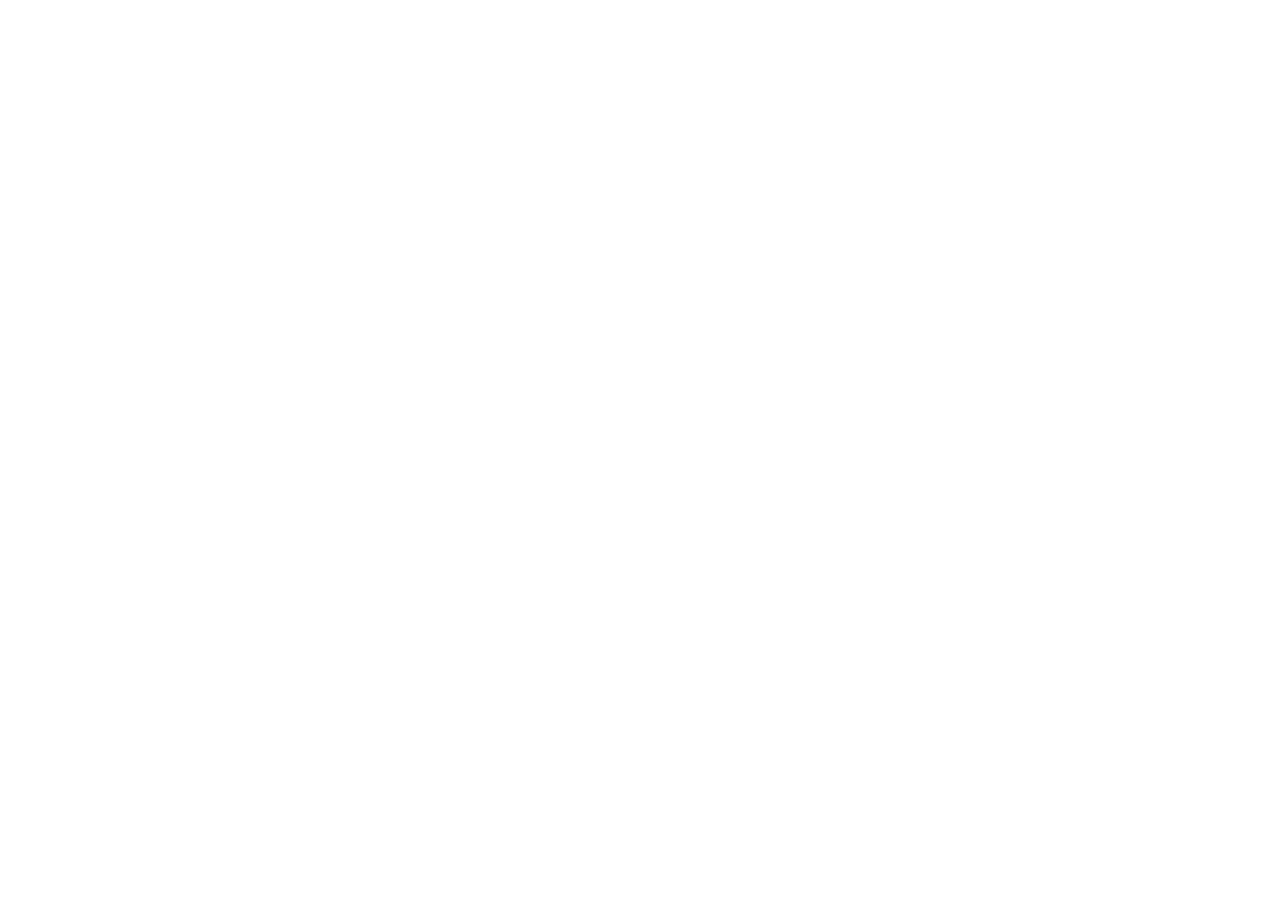
==== index.html @ c47c5070 "Create index.html" ====
<!DOCTYPE html>
<html lang="pt-br
">
<head>
    <meta charset="UTF-8">
    <meta http-equiv="X-UA-Compatible" content="IE=edge">
    <meta name="viewport" content="width=device-width, initial-scale=1.0">
    <title>projeto de redes sociais</title>
    <link rel="shortcut icon" href="favicon.ico" type="image/x-icon">
</head>
<body>
    
</body>
</html>
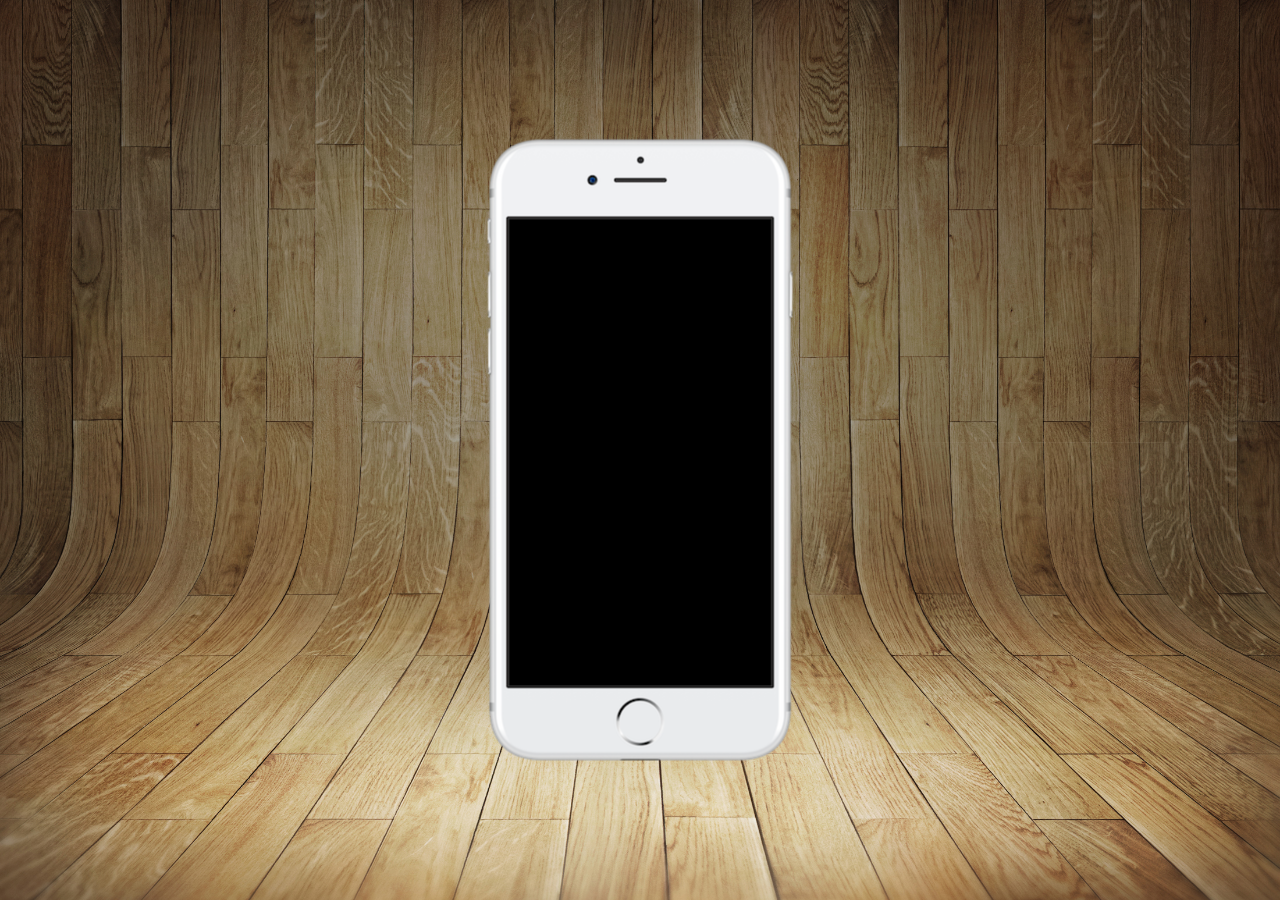
==== commit 5f797de3: "iniciado projeto-social" ====
--- a/index.html
+++ b/index.html
@@ -7,8 +7,17 @@
     <meta name="viewport" content="width=device-width, initial-scale=1.0">
     <title>projeto de redes sociais</title>
     <link rel="shortcut icon" href="favicon.ico" type="image/x-icon">
+    <link rel="stylesheet" href="estilos/style.css">
 </head>
 <body>
-    
+    <main>
+        <section id="telefone">
+
+        </section>
+        <section id="redes-sociais">
+
+
+        </section>
+    </main>
 </body>
 </html>--- a/estilos/style.css
+++ b/estilos/style.css
@@ -0,0 +1,34 @@
+@charset "UTF-8";
+
+*{
+    margin: 0px;
+    padding: 0px;
+    font-family: Arial, Helvetica, sans-serif;
+}
+
+html, body{
+    height: 100vh;
+    width: 100vw;
+    background-color: black;
+}
+body{
+    background: url(../imagens/fundo-madeira.jpg) no-repeat top center;
+    background-size: cover;
+    background-attachment: fixed
+}
+
+main{
+    height: 100vh;
+    position: relative;
+}
+
+section#telefone{
+    position: absolute;
+    top: 50%;
+    left: 50%;
+    transform: translate(-50%, -50%);
+
+    height: 627px;
+    width: 311px;
+    background: url(../imagens/frame-iphone.png) no-repeat;
+}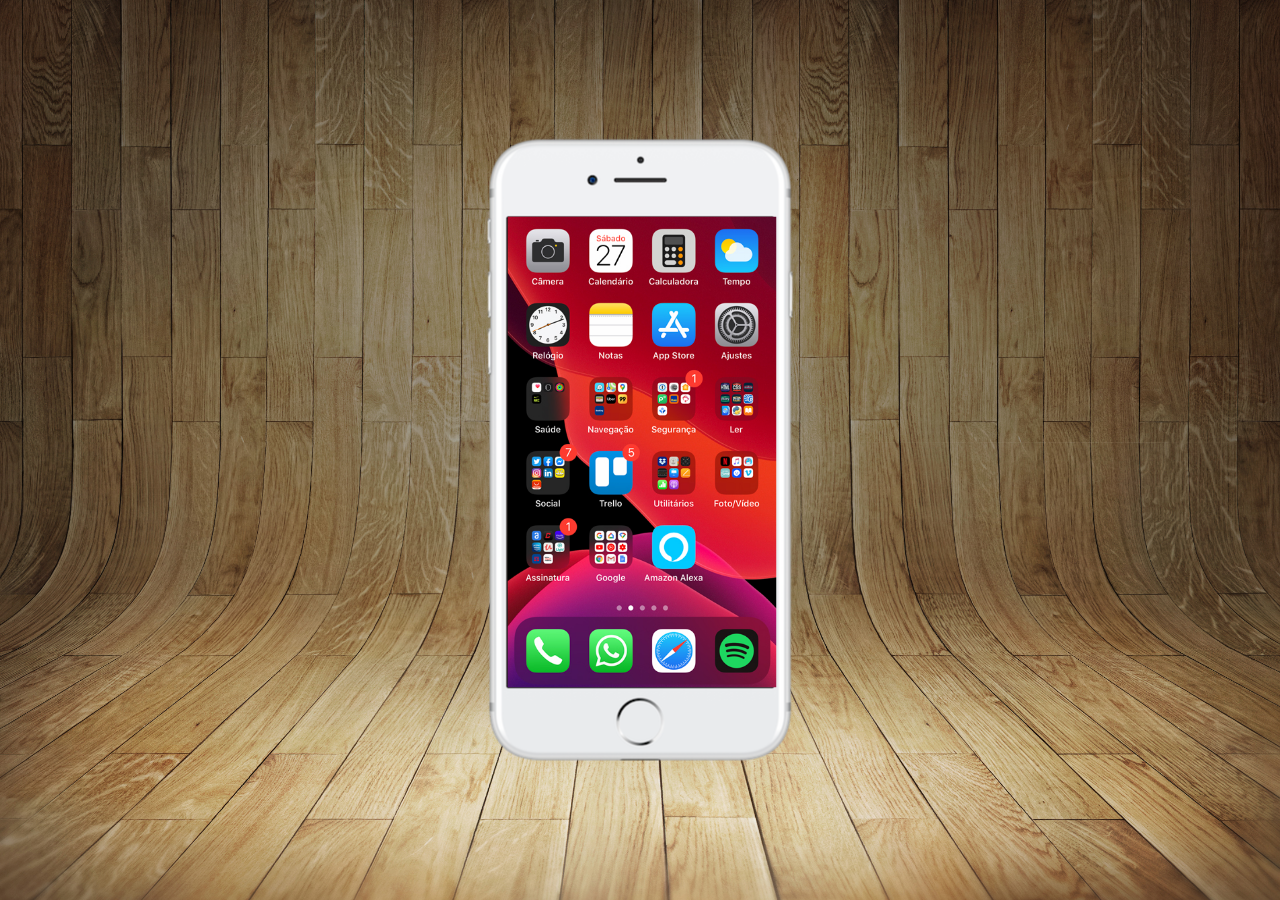
==== commit 40728a8e: "criei a tela home" ====
--- a/index.html
+++ b/index.html
@@ -12,6 +12,7 @@
 <body>
     <main>
         <section id="telefone">
+            <iframe src="home.html" name="tela" id="tela" frameborder="0"></iframe>
 
         </section>
         <section id="redes-sociais">
--- a/estilos/style.css
+++ b/estilos/style.css
@@ -31,4 +31,12 @@
     height: 627px;
     width: 311px;
     background: url(../imagens/frame-iphone.png) no-repeat;
+}
+
+iframe#tela{
+    position: relative;
+    top: 80px;
+    left: 23px;
+    width: 269px;
+    height: 471px;
 }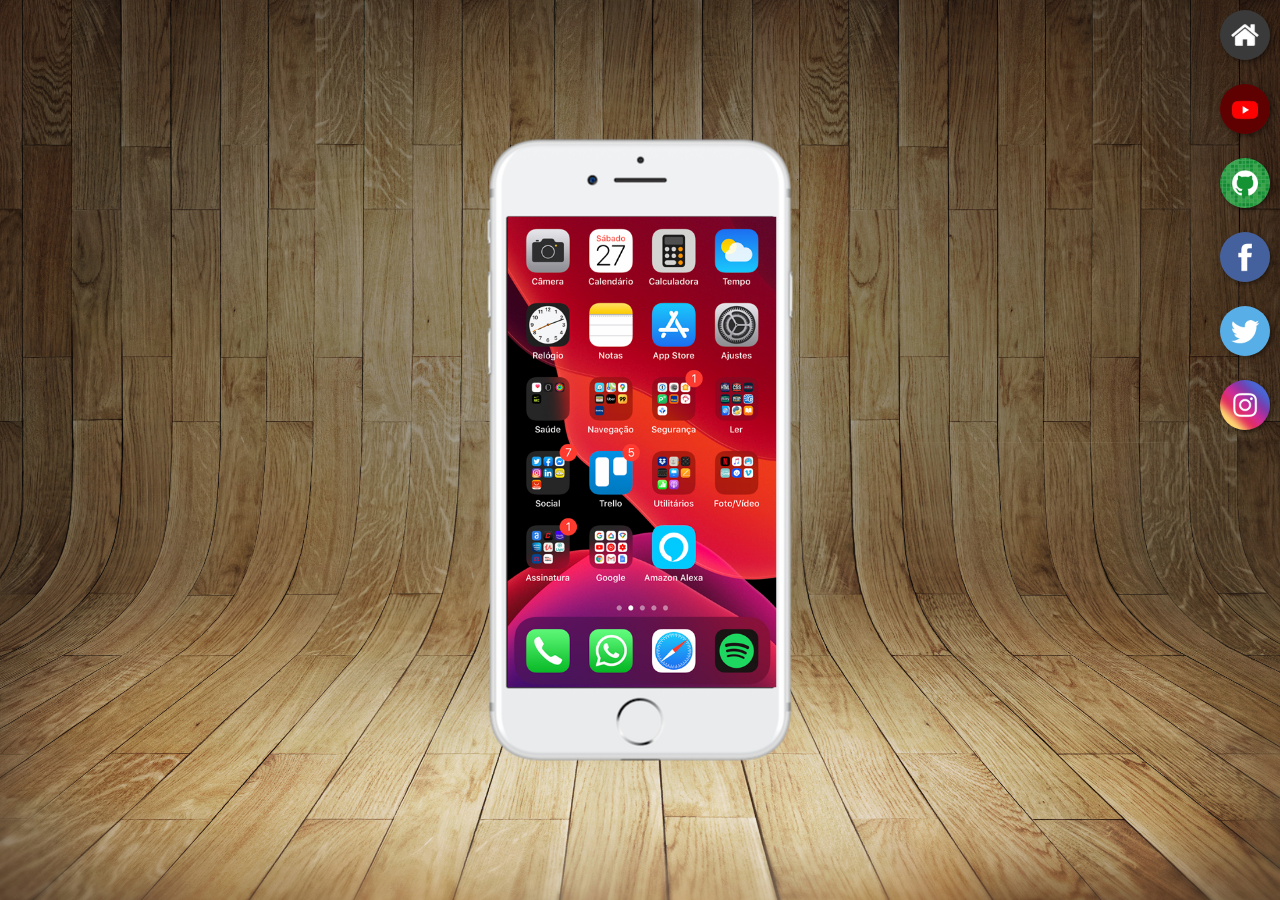
==== commit 31ffd6c2: "criei botoes na lateral" ====
--- a/index.html
+++ b/index.html
@@ -16,7 +16,12 @@
 
         </section>
         <section id="redes-sociais">
-
+            <a href="#" target="tela"><img src="imagens/logo-home.jpg" alt="home"></a> <br>
+            <a href="#" target="tela"> <img src="imagens/logo-youtube.jpg" alt="youtube"></a> <br>
+            <a href="#" target="tela">  <img src="imagens/logo-github.jpg" alt="github"></a> <br>
+            <a href="#" target="tela"> <img src="imagens/logo-facebook.jpg" alt="facebook"></a> <br>
+            <a href="#" target="tela"><img src="imagens/logo-twitter.jpg" alt="twitter"></a> <br>
+            <a href="#" target="tela"><img src="imagens/logo-instagram.jpg" alt="instagram"></a>
 
         </section>
     </main>
--- a/estilos/style.css
+++ b/estilos/style.css
@@ -39,4 +39,20 @@
     left: 23px;
     width: 269px;
     height: 471px;
-}+}
+
+section#redes-sociais img{
+    width: 50px;
+    margin: 10px;
+    border-radius: 50%;
+    box-shadow: 2px 2px 5px rgba(0, 0, 0, 0.459);
+
+}
+section#redes-sociais{
+    text-align: right;
+}
+section#redes-sociais img:hover {
+    border: 2px solid rgba(255, 255, 255, 0.692);
+    transform: translate(-3px, -3px);
+    box-shadow: 5px 5px 10px rgba(0, 0, 0, 0.616);
+    transition: transform 0.4s, border 0.5s;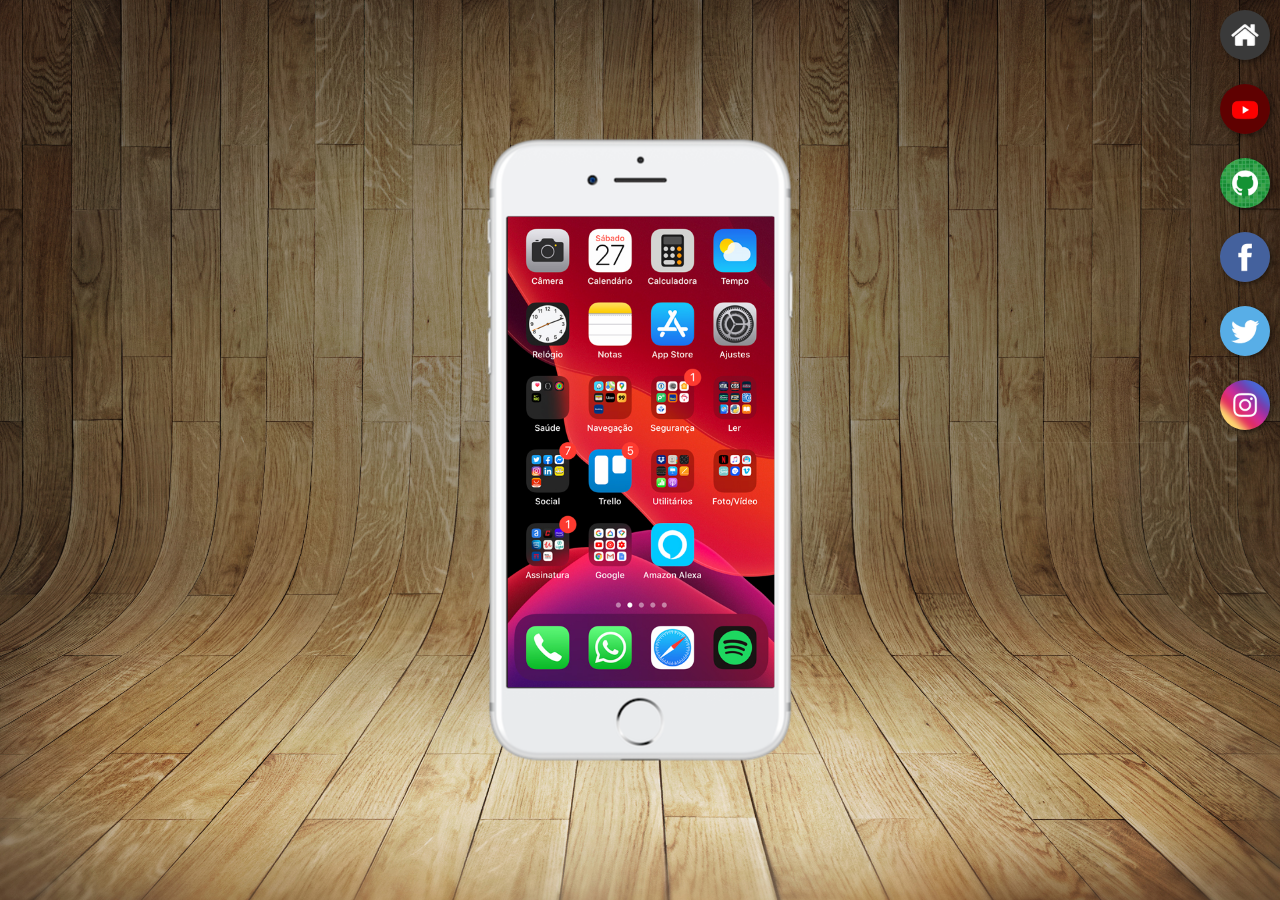
==== commit c0f8ea5c: "adicionando os links das redes sociais" ====
--- a/index.html
+++ b/index.html
@@ -16,12 +16,12 @@
 
         </section>
         <section id="redes-sociais">
-            <a href="#" target="tela"><img src="imagens/logo-home.jpg" alt="home"></a> <br>
-            <a href="#" target="tela"> <img src="imagens/logo-youtube.jpg" alt="youtube"></a> <br>
-            <a href="#" target="tela">  <img src="imagens/logo-github.jpg" alt="github"></a> <br>
-            <a href="#" target="tela"> <img src="imagens/logo-facebook.jpg" alt="facebook"></a> <br>
-            <a href="#" target="tela"><img src="imagens/logo-twitter.jpg" alt="twitter"></a> <br>
-            <a href="#" target="tela"><img src="imagens/logo-instagram.jpg" alt="instagram"></a>
+            <a href="index.html" target="tela"><img src="imagens/logo-home.jpg" alt="home"></a> <br>
+            <a href="youtube.html" target="tela"> <img src="imagens/logo-youtube.jpg" alt="youtube"></a> <br>
+            <a href="github.html" target="tela">  <img src="imagens/logo-github.jpg" alt="github"></a> <br>
+            <a href="facebook.html" target="tela"> <img src="imagens/logo-facebook.jpg" alt="facebook"></a> <br>
+            <a href="twitter.html" target="tela"><img src="imagens/logo-twitter.jpg" alt="twitter"></a> <br>
+            <a href="instagram.html" target="tela"><img src="imagens/logo-instagram.jpg" alt="instagram"></a>
 
         </section>
     </main>
--- a/estilos/style.css
+++ b/estilos/style.css
@@ -37,7 +37,7 @@
     position: relative;
     top: 80px;
     left: 23px;
-    width: 269px;
+    width: 267px;
     height: 471px;
 }
 
@@ -55,4 +55,5 @@
     border: 2px solid rgba(255, 255, 255, 0.692);
     transform: translate(-3px, -3px);
     box-shadow: 5px 5px 10px rgba(0, 0, 0, 0.616);
-    transition: transform 0.4s, border 0.5s;+    transition: transform 0.4s, border 0.5s;
+}